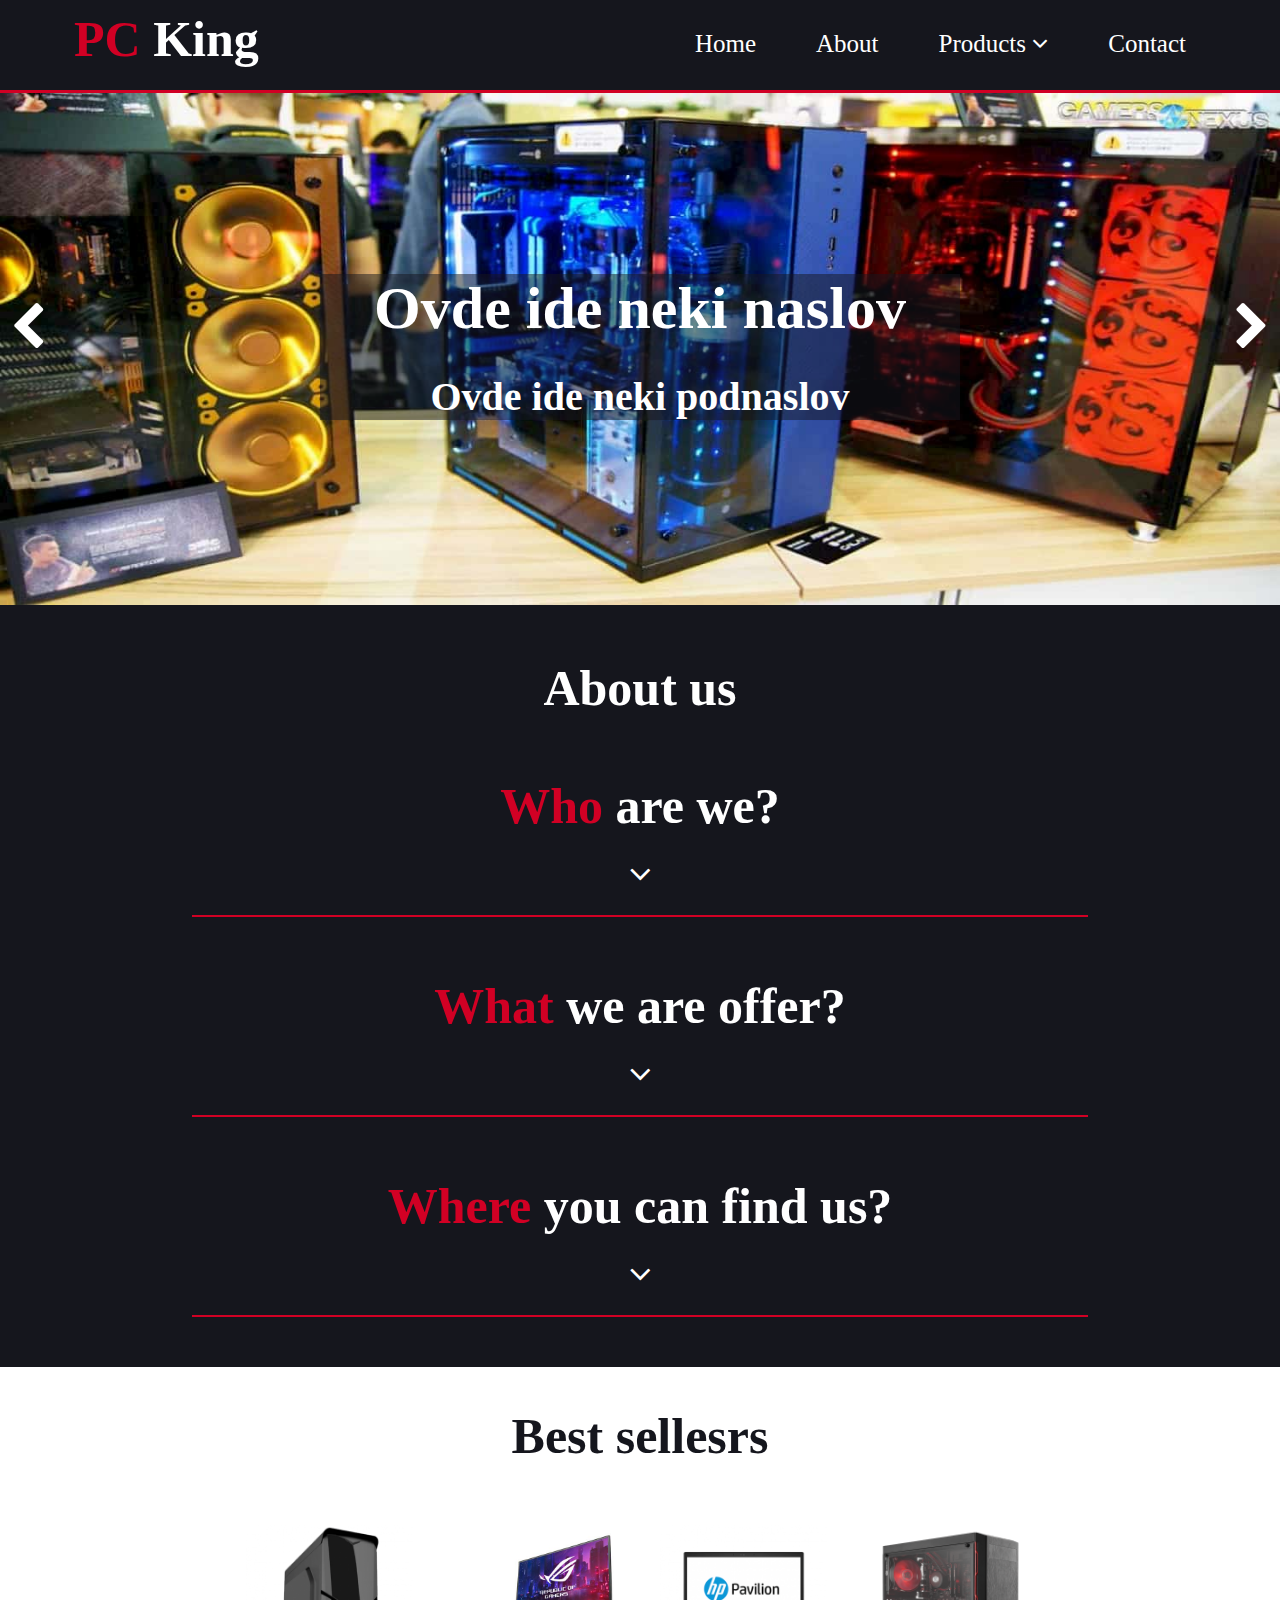
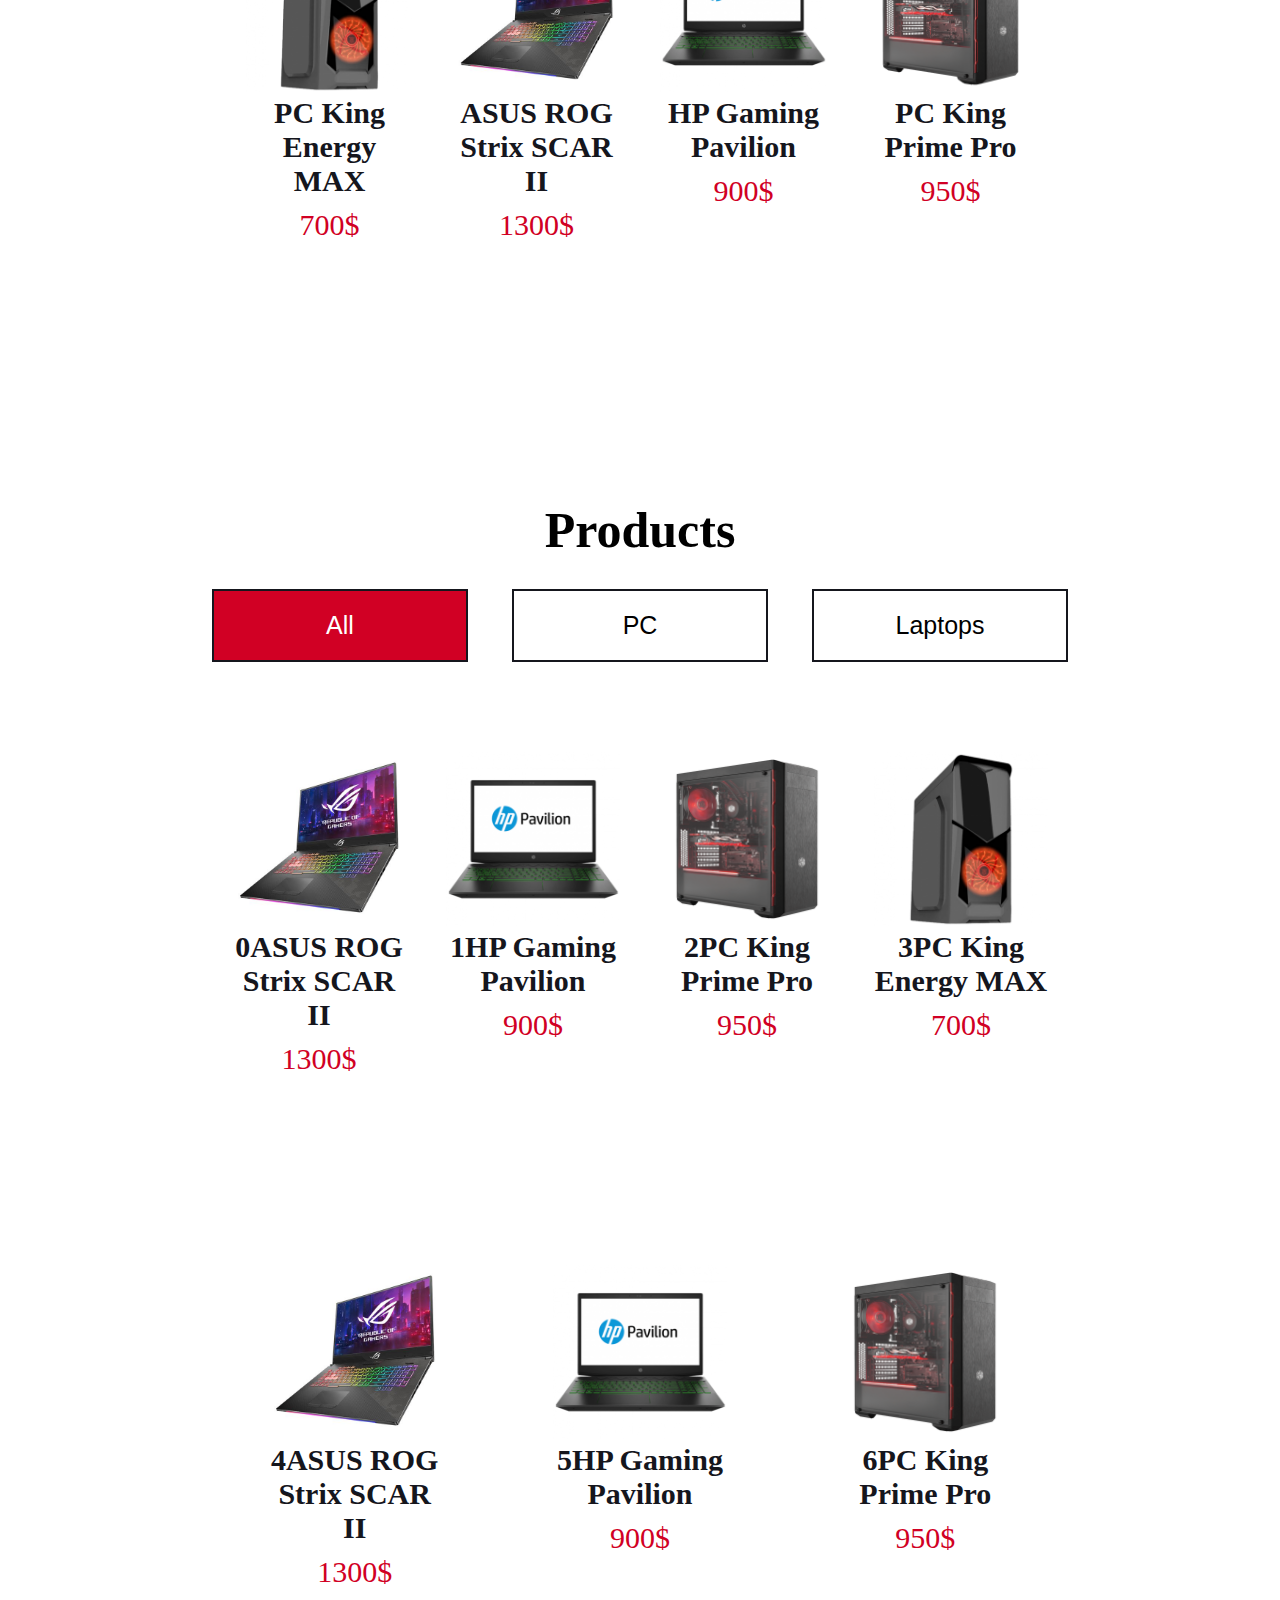
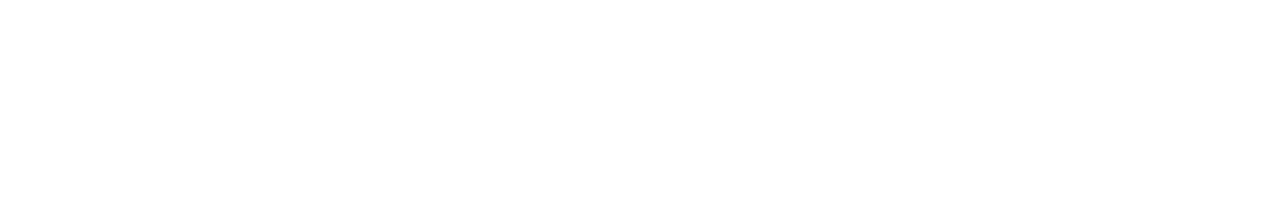
==== index.html @ b7f97903 "Initial push" ====
<!DOCTYPE html>
<html lang="en">
<head>
    <meta charset="UTF-8">
    <meta name="viewport" content="width=device-width, initial-scale=1.0">
    <meta http-equiv="X-UA-Compatible" content="ie=edge">
    <title>Pc King</title>
    <link rel="stylesheet" href="assets/css/style.css" type="text/css" />
    <link rel="stylesheet" href="assets/css/queries.css" type="text/css" />
    <link rel="stylesheet" href="https://cdnjs.cloudflare.com/ajax/libs/font-awesome/4.7.0/css/font-awesome.min.css" />
</head>
<body>
    <header>
        <nav>
            <div id="logo">
                <h1><span id="redHeading">pc</span> King</h1>
            </div>
            <div id="responsive"><i class="fa fa-navicon"></i></div>
            <div id="nav">
                <ul id="menu"></ul>
            </div>
        </nav>
        <section id="slider">
            <span id="next"><i class="fa fa-chevron-right"></i></span>
            <span id="prev"><i class="fa fa-chevron-left"></i></span>
            <div id="slideImg">
                <!--<img src="src" alt="sliderSlika" class="slika" />-->
                <div class="message">
                    <h1>Ovde ide neki naslov</h1>
                    <h2>Ovde ide neki podnaslov</h2>
                </div>
            </div>
        </section>
    </header>
    <main>
        <section id="about">
            <article id="textAbout">
                <h2>About us</h2>
            </article>
        </section>
        <section id="bestSellers">
            <h2>Best sellesrs</h2>
            <div id="wrapper"></div>
        </section>
        <section id="products">
            <h2>Products</h2>
            <button class="filterbtn filterActive" onclick='filter(".product","")'>All</button>
            <button class="filterbtn" onclick='filter(".product","fwef")'>PC</button>
            <button class="filterbtn" onclick='filter(".product","laptops")'>Laptops</button>
           <div id="wrapperProduct"></div>
        </section>
    </main>
    <script src="https://ajax.googleapis.com/ajax/libs/jquery/3.4.1/jquery.min.js"></script>
    <script src="assets/js/main.js"></script>
</body>
</html>
---- assets/css/style.css ----
* {
  margin: 0px;
  padding: 0px;
  -webkit-box-sizing: border-box;
          box-sizing: border-box;
}

a {
  text-decoration: none;
}

ul {
  list-style-type: none;
}

img {
  width: 100%;
}

.bodyAcitve {
  background-color: rgba(21, 22, 29, 0.5);
  overflow: hidden;
}

#coverDiv {
  position: fixed;
  width: 100%;
  height: 100%;
  z-index: 998;
  top: 0;
  left: 0;
  background-color: rgba(21, 22, 29, 0.5);
}

nav {
  display: -webkit-box;
  display: -ms-flexbox;
  display: flex;
  -webkit-box-orient: horizontal;
  -webkit-box-direction: normal;
      -ms-flex-flow: row wrap;
          flex-flow: row wrap;
  -ms-flex-pack: distribute;
      justify-content: space-around;
  width: 100%;
  background-color: #15161d;
  border-bottom: 3px solid #d10024;
}

#nav {
  width: 50%;
  text-align: right;
}

#logo {
  width: 30%;
  padding: 10px;
  color: #fff;
}

#logo h1 {
  font-size: 50px;
}

#redHeading {
  color: #d10024;
  text-transform: uppercase;
}

#menu li {
  display: inline-block;
  padding: 30px;
  position: relative;
}

#menu li a {
  color: #fff;
  font-size: 25px;
}

#menu li a::after {
  content: "";
  display: block;
  width: 0;
  background: #d10024;
  height: 2px;
  -webkit-transition: .5s;
  transition: .5s;
}

#menu li a:hover::after {
  width: 100%;
}

#responsive {
  color: #fff;
  display: none;
  text-align: right;
  padding: 10px 0px;
}

#responsive i {
  font-size: 30px;
}

#podmeni {
  position: absolute;
  width: 100%;
  display: none;
  left: 0;
  background: #15161d;
  text-align: center;
  z-index: 100;
}

#slider {
  position: relative;
  width: 100%;
  background: #15161d;
}

#next, #prev {
  position: absolute;
  color: #fff;
  font-size: 50px;
  z-index: 100;
  top: 40%;
}

#next {
  right: 10px;
}

#prev {
  left: 10px;
}

#slideImg {
  position: relative;
}

.message {
  background-color: rgba(21, 22, 29, 0.5);
  position: absolute;
  width: 50%;
  top: 35%;
  text-align: center;
  left: 0;
  color: #fff;
  z-index: 2;
  right: 0;
  margin: 0px auto;
}

.message h1 {
  font-size: 60px;
  margin-bottom: 30px;
}

.message h2 {
  font-size: 40px;
}

.slideFade {
  -webkit-animation: fade .8s ease-in-out;
          animation: fade .8s ease-in-out;
}

.slideMessage {
  -webkit-animation: slide 1.5s;
          animation: slide 1.5s;
}

@-webkit-keyframes fade {
  0% {
    opacity: 0;
  }
  100% {
    opacity: 1;
  }
}

@keyframes fade {
  0% {
    opacity: 0;
  }
  100% {
    opacity: 1;
  }
}

@-webkit-keyframes slide {
  0% {
    top: -100%;
  }
  100% {
    top: 35%;
  }
}

@keyframes slide {
  0% {
    top: -100%;
  }
  100% {
    top: 35%;
  }
}

#about {
  background-color: #15161d;
  color: #fff;
  padding: 30px 0px;
}

#textAbout {
  width: 70%;
  margin: 0px auto;
}

#textAbout h2 {
  font-size: 50px;
  text-align: center;
  margin: 20px 0px;
}

#textAbout p {
  font-size: 25px;
  padding: 20px;
  text-align: justify;
}

#textAbout img {
  display: none;
}

.textAbout {
  padding: 20px;
  position: relative;
  margin: 20px 0px;
  border-bottom: 2px solid #d10024;
}

.textAbout p {
  font-size: 25px;
  text-align: justify;
  display: none;
}

.textAbout h2 {
  font-size: 35px;
  cursor: pointer;
}

.plus {
  text-align: center;
  display: block;
  font-size: 35px;
  -webkit-transition: .5s;
  transition: .5s;
  cursor: pointer;
  -webkit-tap-highlight-color: rgba(0, 0, 0, 0);
}

.plusActive {
  -webkit-transform: rotate(-180deg);
          transform: rotate(-180deg);
}

.colorHeading {
  color: #d10024;
}

#bestSellers {
  text-align: center;
  padding: 20px;
  margin: 20px 0px;
}

#bestSellers h2 {
  font-size: 50px;
  color: #15161d;
}

#wrapper, #wrapperProduct {
  display: -webkit-box;
  display: -ms-flexbox;
  display: flex;
  -webkit-box-orient: horizontal;
  -webkit-box-direction: normal;
      -ms-flex-flow: row wrap;
          flex-flow: row wrap;
  -ms-flex-pack: distribute;
      justify-content: space-around;
  padding: 20px;
  margin: 20px auto;
  width: 70%;
}

.bestSeler, .product {
  width: 20%;
  color: #15161d;
  overflow: hidden;
  position: relative;
  padding: 20px;
}

.bestSeler h3, .product h3 {
  font-size: 30px;
}

.bestSeler span, .product span {
  color: #d10024;
  font-size: 30px;
  display: block;
  margin-top: 10px;
}

.bestSeler a, .product a {
  color: #15161d;
  display: inline;
}

.bestSeler:hover .options, .product:hover .options {
  opacity: 1;
}

.options {
  margin-top: 10px;
  opacity: 0;
  -webkit-transition: 1s;
  transition: 1s;
  padding: 10px;
  border-top: 1px solid rgba(21, 22, 29, 0.5);
}

.options button {
  font-size: 25px;
  background-color: #15161d;
  color: #fff;
  width: 100%;
  margin: 5px 0px;
  border: none;
  padding: 10px;
}

.options button:hover {
  background-color: #d10024;
}

#products {
  text-align: center;
  margin: 30px 0px;
}

#products h2 {
  font-size: 50px;
}

.filterbtn {
  display: inline-block;
  padding: 20px;
  border: 2px solid #15161d;
  background-color: transparent;
  outline: none;
  border: 2px solid #15161d;
  margin: 30px 20px;
  font-size: 25px;
  -webkit-transition: .5s;
  transition: .5s;
  width: 20%;
}

.filterActive {
  background: #d10024;
  color: #fff;
}

.fixedDiv {
  display: -webkit-box;
  display: -ms-flexbox;
  display: flex;
  -webkit-box-orient: horizontal;
  -webkit-box-direction: normal;
      -ms-flex-flow: row wrap;
          flex-flow: row wrap;
  -ms-flex-pack: distribute;
      justify-content: space-around;
  position: fixed;
  width: 80%;
  background-color: #fff;
  left: 0;
  min-height: 80%;
  right: 0;
  overflow-y: scroll;
  margin: 0px auto;
  z-index: 999;
  top: 15%;
}

.product {
  width: 22%;
}

.detailImg {
  width: 40%;
}

.detaliName {
  width: 50%;
}

.close {
  position: absolute;
  top: 20px;
  right: 20px;
}
/*# sourceMappingURL=style.css.map */
---- assets/css/queries.css ----
@media screen and (min-width: 1200px) and (max-width: 1600px) {
  .bestSeler, .product {
    width: 25%;
  }
}

@media screen and (min-width: 800px) and (max-width: 1200px) {
  #menu li {
    padding: 30px 10px;
  }
  #menu li a {
    font-size: 22px;
  }
  .message {
    width: 80%;
  }
  .message h1 {
    font-size: 50px;
  }
  .message h2 {
    font-size: 40px;
  }
  #next, #prev {
    font-size: 35px;
  }
  .textAbout {
    padding: 10px;
  }
  .plus {
    right: 10px;
    top: 10px;
  }
  .bestSeler, .product {
    width: 50%;
  }
  .bestSeler h3, .product h3 {
    font-size: 22px;
  }
}

@media screen and (max-width: 800px) {
  #logo {
    width: 50%;
  }
  #logo h1 {
    font-size: 30px;
  }
  #responsive {
    display: block;
    width: 40%;
    padding-right: 20px;
  }
  #podmeni {
    position: relative;
  }
  #menu {
    display: none;
    text-align: center;
  }
  #menu li {
    display: block;
    padding: 10px;
  }
  #nav {
    width: 100%;
  }
  #next, #prev {
    font-size: 25px;
  }
  .message {
    width: 100%;
    top: 20%;
  }
  @-webkit-keyframes slide {
    0% {
      top: -100%;
    }
    100% {
      top: 20%;
    }
  }
  @keyframes slide {
    0% {
      top: -100%;
    }
    100% {
      top: 20%;
    }
  }
  #textAbout {
    width: 100%;
    -webkit-box-ordinal-group: 2;
        -ms-flex-order: 1;
            order: 1;
  }
  .textAbout p {
    word-wrap: break-word;
    word-break: keep-all;
    text-align: center;
    font-size: 22px;
  }
  .plus {
    right: 10px;
  }
  .bestSeler, .product {
    width: 100%;
  }
  .bestSeler h3, .product h3 {
    font-size: 22px;
  }
}

@media screen and (max-width: 600px) {
  #logo {
    width: 50%;
  }
  #logo h1 {
    font-size: 30px;
  }
  #responsive {
    display: block;
    width: 40%;
    padding-right: 20px;
  }
  #podmeni {
    position: relative;
  }
  #menu {
    display: none;
    text-align: center;
  }
  #menu li {
    display: block;
    padding: 10px;
  }
  #nav {
    width: 100%;
  }
  #next, #prev {
    font-size: 25px;
  }
  .message {
    display: none;
  }
  .message h1, .message h2 {
    font-size: 25px;
  }
  .textAbout {
    padding: 10px;
  }
  .plus {
    top: 50%;
  }
  .wrapper {
    width: 100%;
  }
  .bestSeler, .product {
    width: 100%;
    padding: 0px;
  }
  .bestSeler h3, .product h3 {
    font-size: 22px;
  }
  .options {
    padding: 0px;
  }
  .options button {
    font-size: 20px;
  }
  .filterbtn {
    width: 90%;
    margin: 30px auto;
  }
}
/*# sourceMappingURL=queries.css.map */
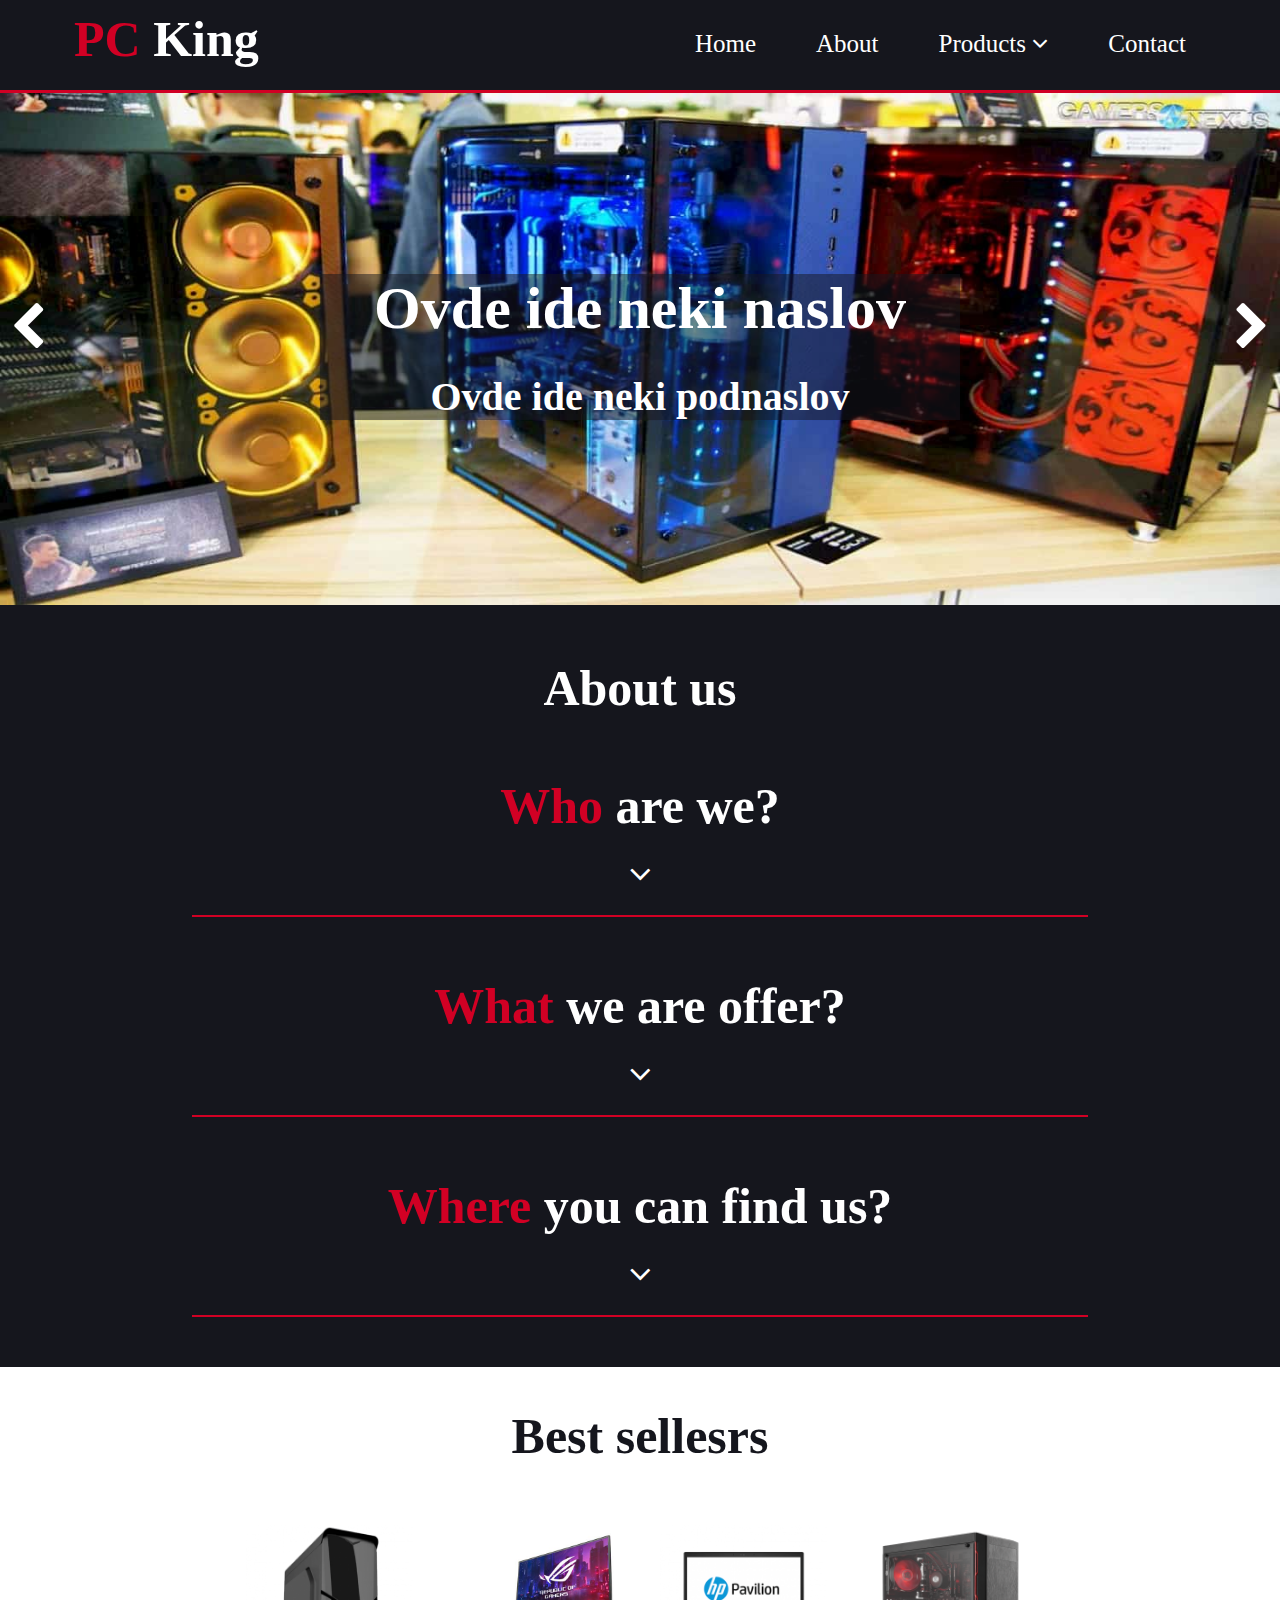
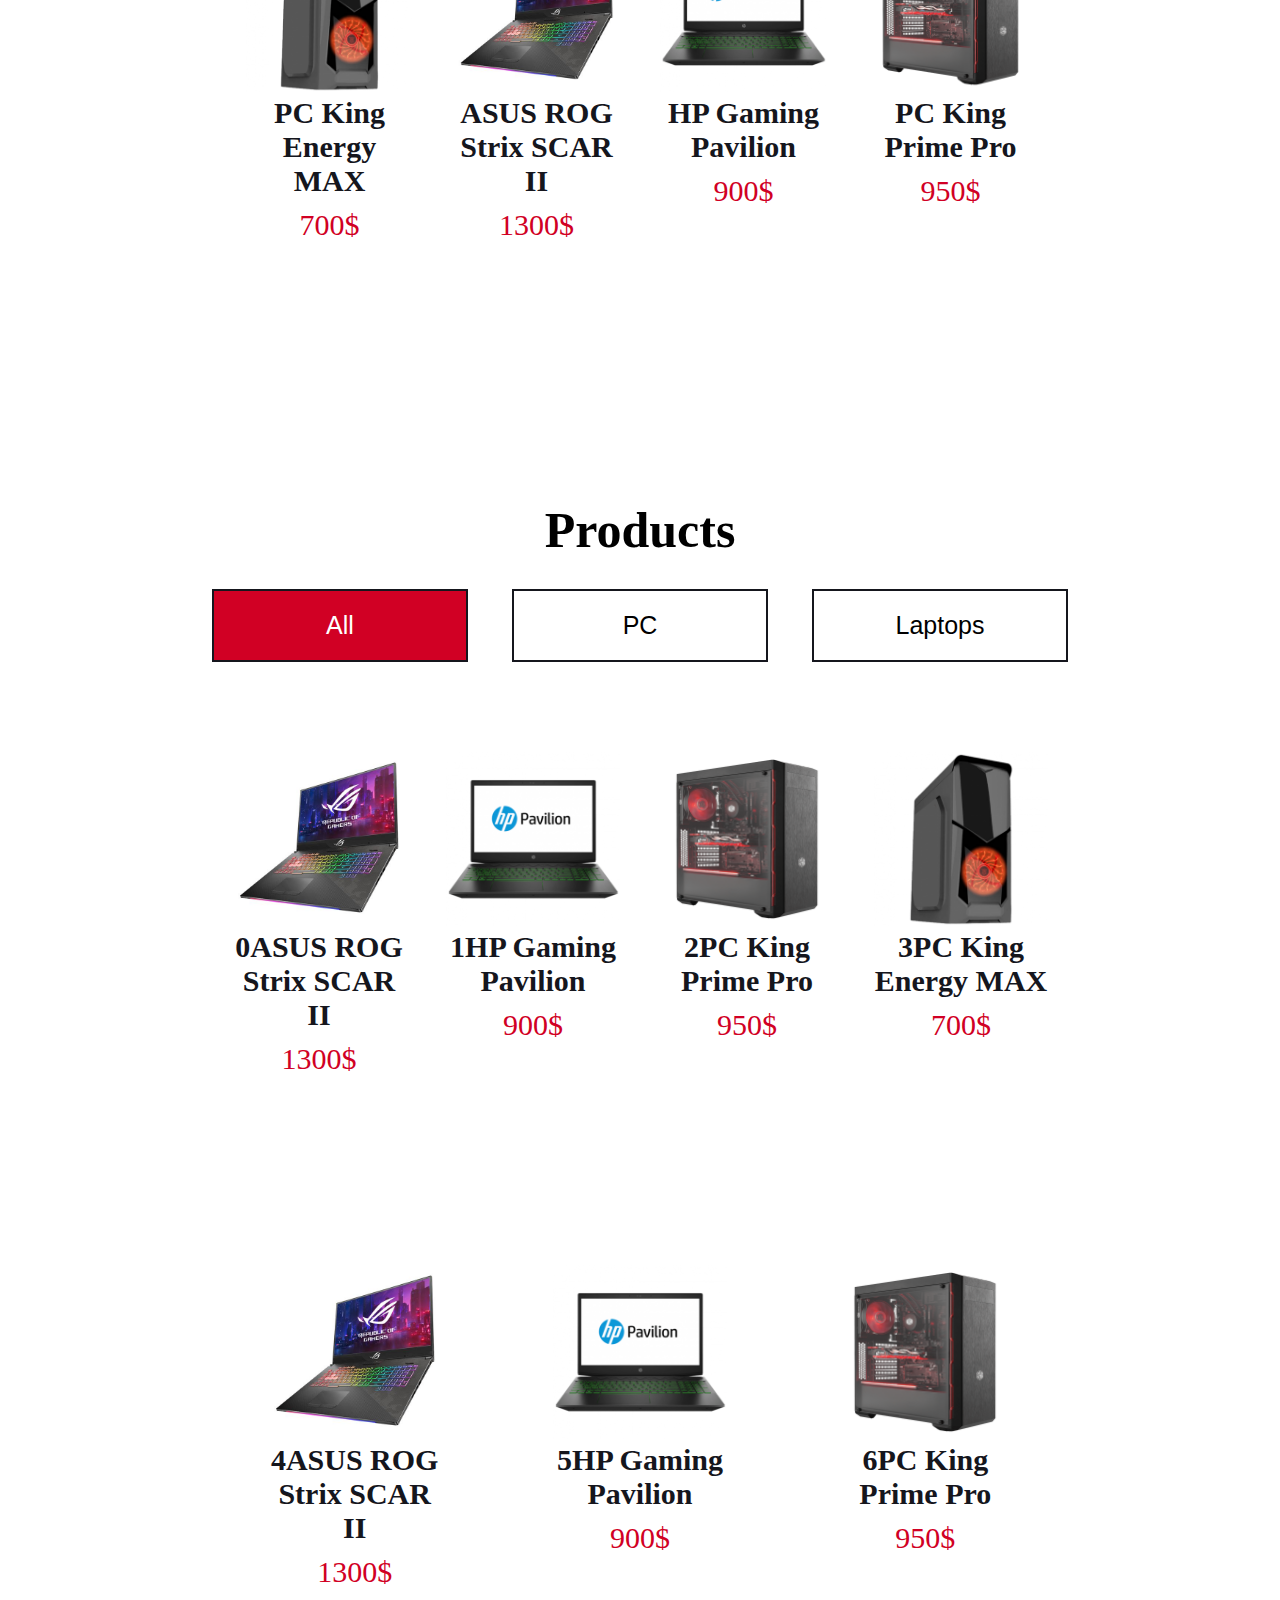
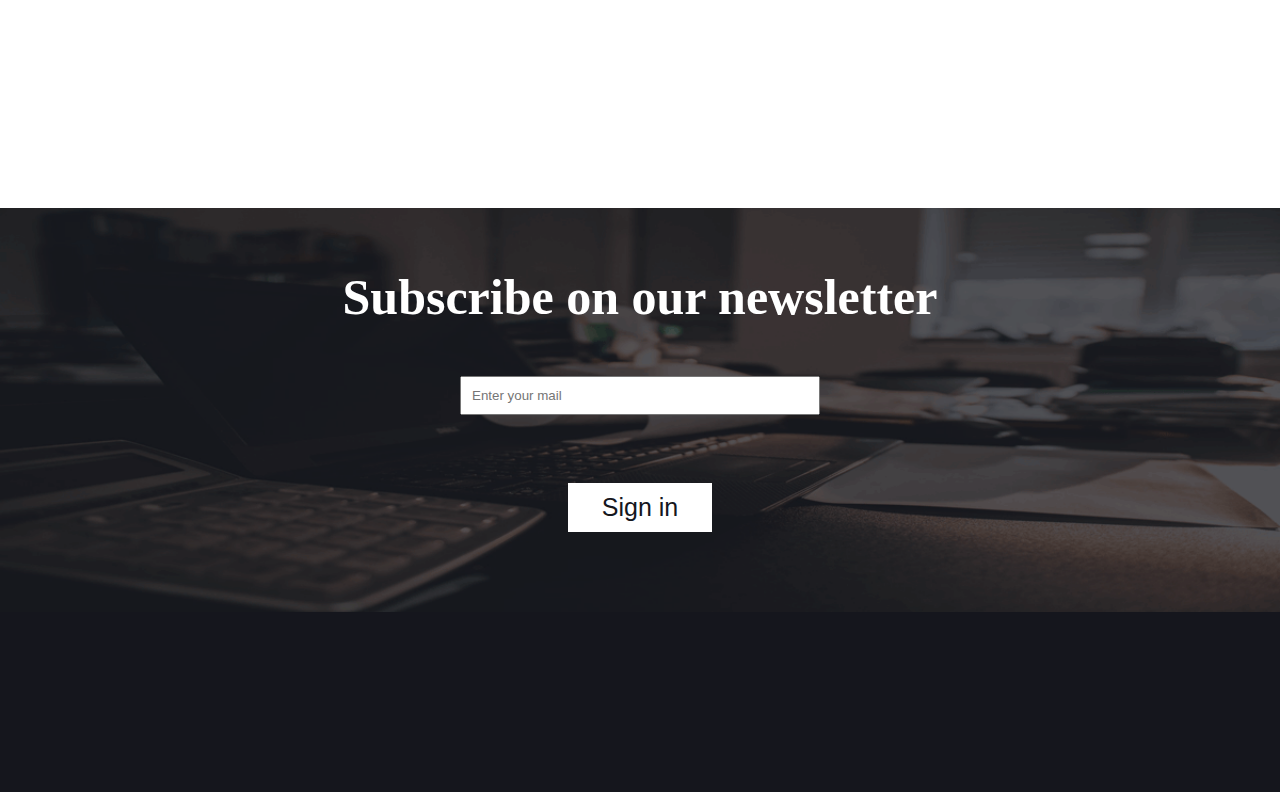
==== commit 407f65e9: "Filter products,contact" ====
--- a/index.html
+++ b/index.html
@@ -44,12 +44,25 @@
         </section>
         <section id="products">
             <h2>Products</h2>
-            <button class="filterbtn filterActive" onclick='filter(".product","")'>All</button>
-            <button class="filterbtn" onclick='filter(".product","fwef")'>PC</button>
-            <button class="filterbtn" onclick='filter(".product","laptops")'>Laptops</button>
+            <button class="filterbtn filterActive" onclick='filter("")'>All</button>
+            <button class="filterbtn" onclick='filter("pc")'>PC</button>
+            <button class="filterbtn" onclick='filter("laptop")'>Laptops</button>
            <div id="wrapperProduct"></div>
         </section>
+        <section id="contact">
+            <article id="newsletter">
+                <h2>Subscribe on our newsletter</h2>
+                <form action="" method="GET" name="newsletter">
+                    <input type="text" id="mail" name="mail" placeholder="Enter your mail"/><br/>
+                    <span id="newsMessage"></span><br/>
+                    <button id="sign">Sign in</button>
+                </form>
+            </article>
+        </section>
     </main>
+    <footer>
+        
+    </footer>
     <script src="https://ajax.googleapis.com/ajax/libs/jquery/3.4.1/jquery.min.js"></script>
     <script src="assets/js/main.js"></script>
 </body>
--- a/assets/css/style.css
+++ b/assets/css/style.css
@@ -300,8 +300,8 @@
 .bestSeler, .product {
   width: 20%;
   color: #15161d;
-  overflow: hidden;
   position: relative;
+  cursor: pointer;
   padding: 20px;
 }
 
@@ -400,19 +400,74 @@
 
 .product {
   width: 22%;
+  cursor: pointer;
 }
 
 .detailImg {
-  width: 40%;
+  width: 30%;
+  padding: 40px;
 }
 
 .detaliName {
   width: 50%;
+  text-align: center;
+  padding: 30px 10px;
 }
 
 .close {
   position: absolute;
-  top: 20px;
+  top: 10px;
+  cursor: pointer;
+  font-size: 40px;
   right: 20px;
 }
+
+#contact {
+  background-image: url("../images/newsletter.png");
+  background-size: cover;
+  background-position: center;
+  padding: 40px;
+}
+
+#newsletter {
+  width: 60%;
+  text-align: center;
+  margin: 20px auto;
+  color: #fff;
+}
+
+#newsletter h2 {
+  font-size: 50px;
+}
+
+#newsletter input {
+  padding: 10px;
+  width: 50%;
+  margin: 50px auto;
+  margin-bottom: 20px;
+}
+
+#newsletter button {
+  font-size: 25px;
+  background-color: #fff;
+  color: #15161d;
+  width: 20%;
+  border: none;
+  margin: 20px;
+  padding: 10px;
+}
+
+#newsletter button:hover {
+  background-color: #d10024;
+  color: #fff;
+}
+
+#newsMessage {
+  font-size: 25px;
+}
+
+footer {
+  background-color: #15161d;
+  height: 20vh;
+}
 /*# sourceMappingURL=style.css.map */--- a/assets/css/queries.css
+++ b/assets/css/queries.css
@@ -35,6 +35,15 @@
   }
   .bestSeler h3, .product h3 {
     font-size: 22px;
+  }
+  #newsletter {
+    width: 80%;
+  }
+  #newsletter input {
+    width: 60%;
+  }
+  #newsletter button {
+    width: 30%;
   }
 }
 
@@ -108,6 +117,18 @@
   .bestSeler h3, .product h3 {
     font-size: 22px;
   }
+  #newsletter {
+    width: 100%;
+  }
+  #newsletter h2 {
+    font-size: 35px;
+  }
+  #newsletter input {
+    width: 100%;
+  }
+  #newsletter button {
+    width: 70%;
+  }
 }
 
 @media screen and (max-width: 600px) {
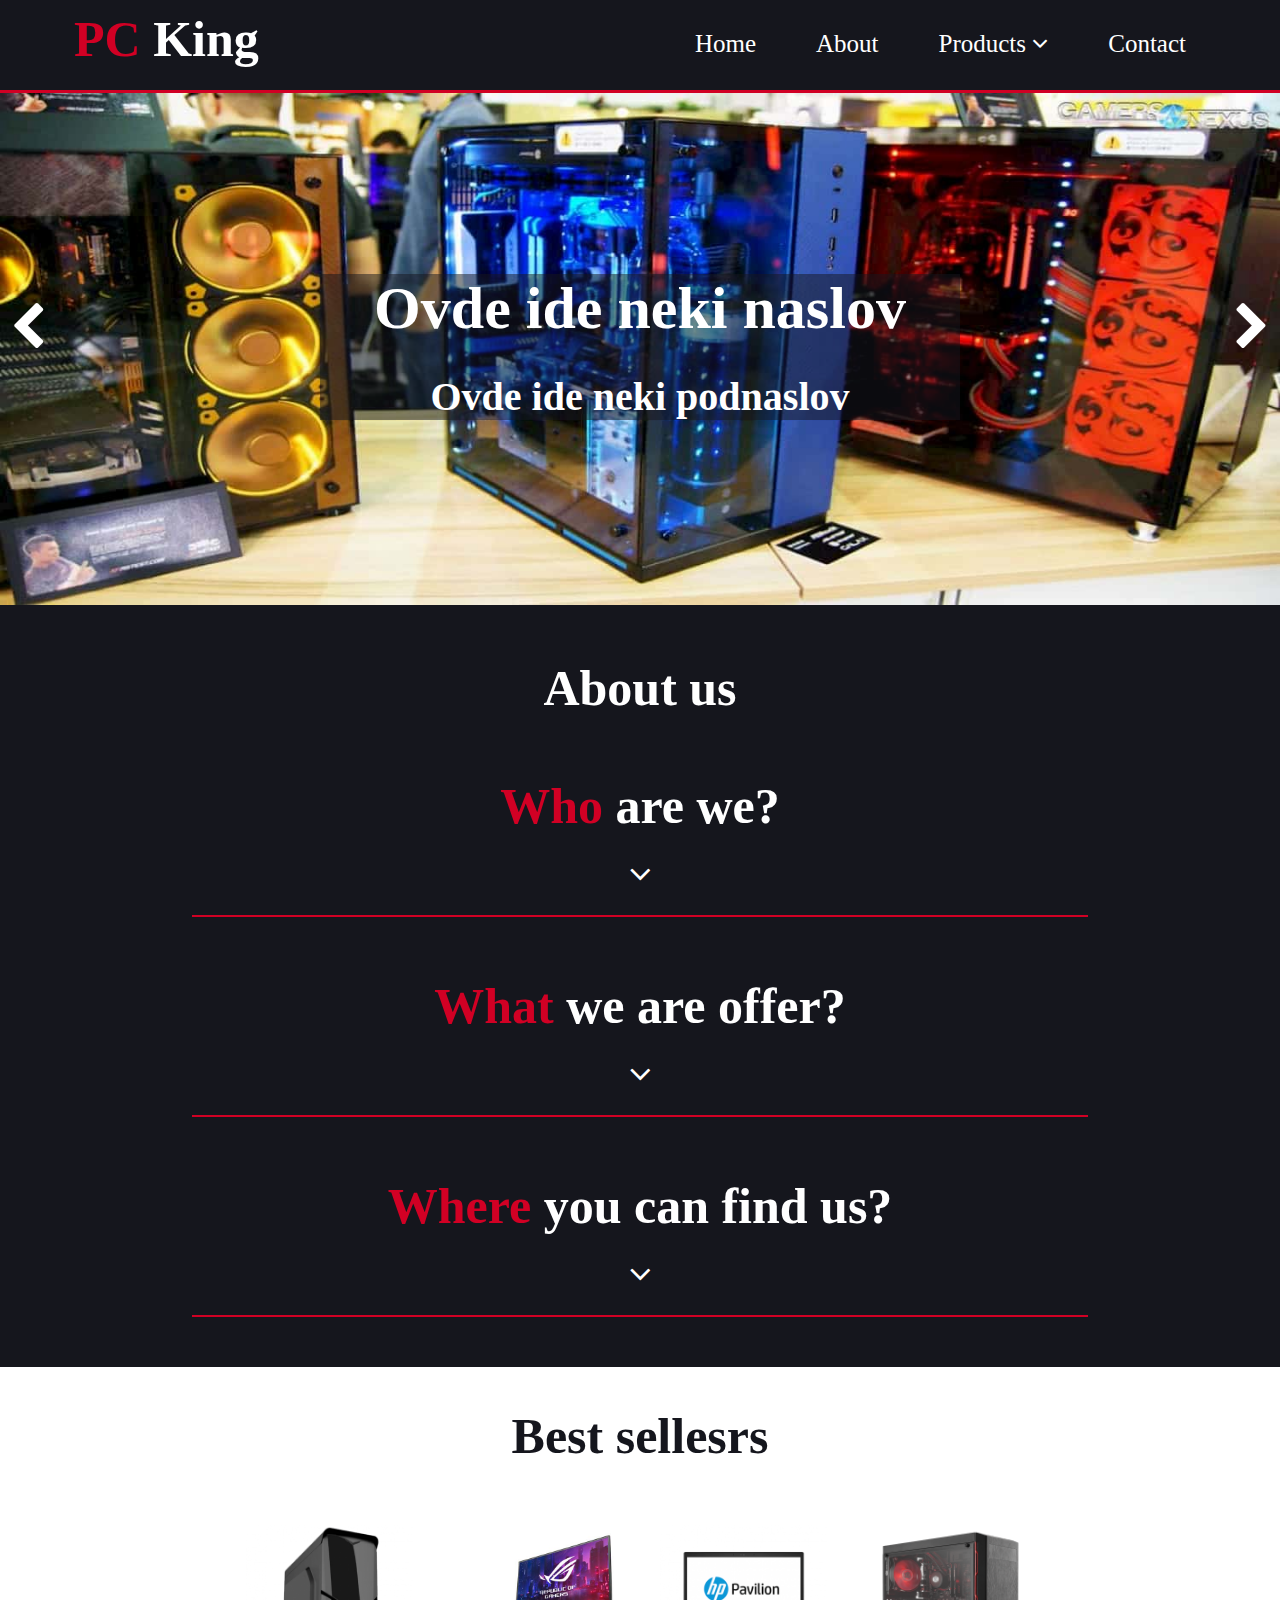
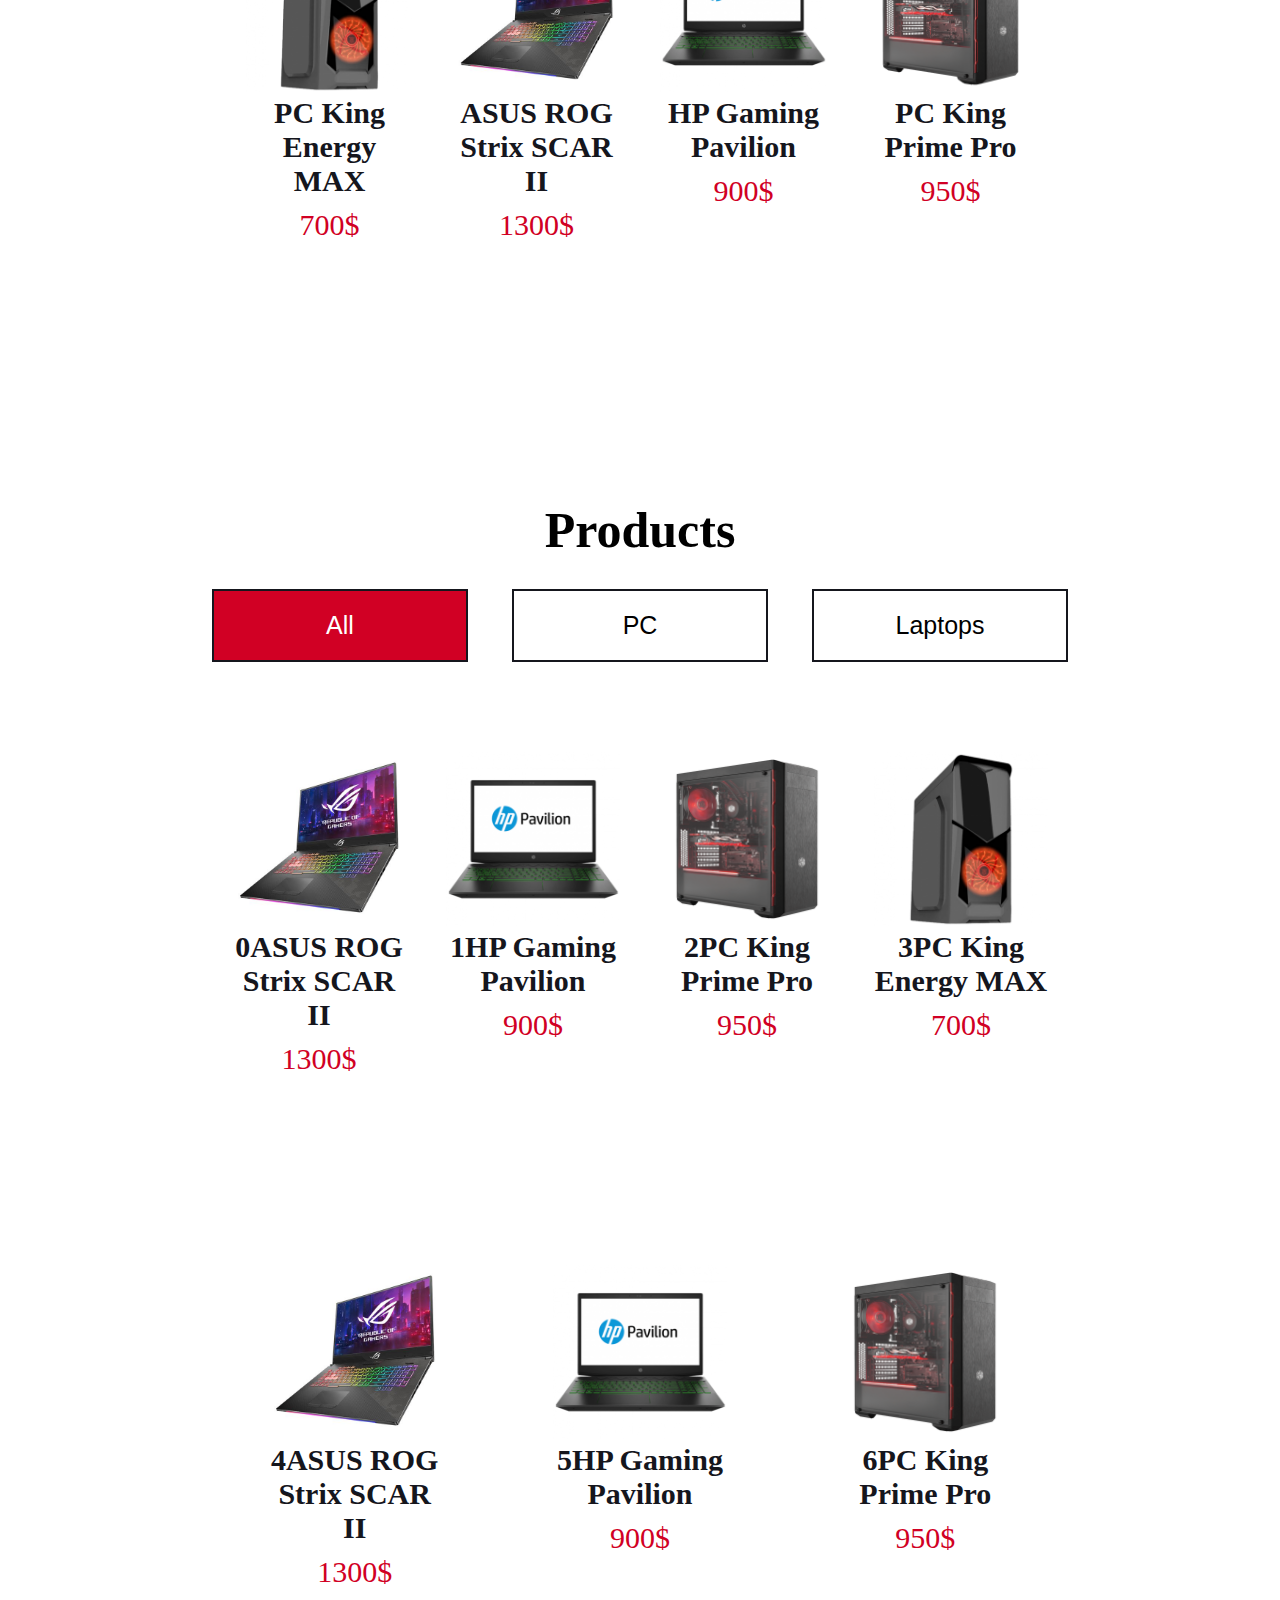
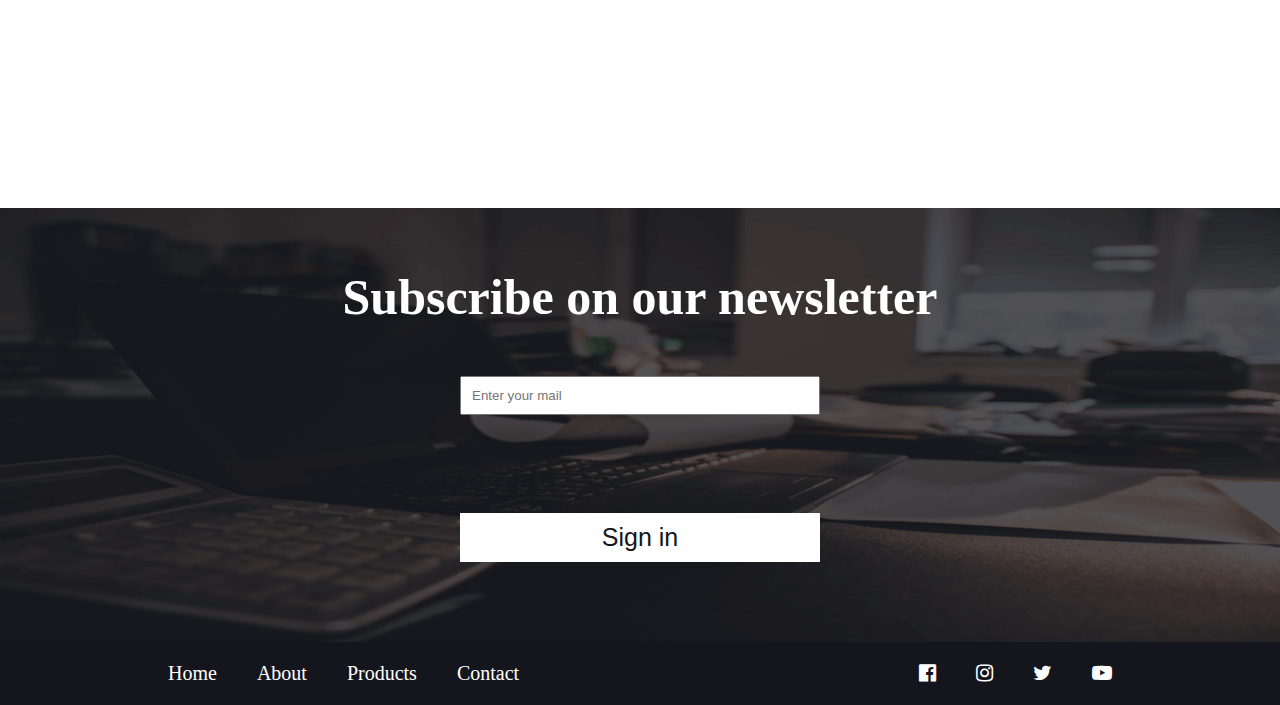
==== commit 9ceff2eb: "Create form validation" ====
--- a/index.html
+++ b/index.html
@@ -11,6 +11,7 @@
 </head>
 <body>
     <header>
+        <div id="scrollTop"><i class="fa fa-arrow-up"></i></div>
         <nav>
             <div id="logo">
                 <h1><span id="redHeading">pc</span> King</h1>
@@ -55,7 +56,7 @@
                 <form action="" method="GET" name="newsletter">
                     <input type="text" id="mail" name="mail" placeholder="Enter your mail"/><br/>
                     <span id="newsMessage"></span><br/>
-                    <button id="sign">Sign in</button>
+                    <input type="button" id="sign" value="Sign in" onclick="newsLetter()"/>
                 </form>
             </article>
         </section>
@@ -64,6 +65,7 @@
         
     </footer>
     <script src="https://ajax.googleapis.com/ajax/libs/jquery/3.4.1/jquery.min.js"></script>
+    <script src="assets/js/menus.js"></script>
     <script src="assets/js/main.js"></script>
 </body>
 </html>--- a/assets/css/style.css
+++ b/assets/css/style.css
@@ -20,6 +20,18 @@
 .bodyAcitve {
   background-color: rgba(21, 22, 29, 0.5);
   overflow: hidden;
+}
+
+#scrollTop {
+  position: fixed;
+  bottom: 30px;
+  right: 30px;
+  background: #d10024;
+  color: #fff;
+  padding: 10px;
+  display: none;
+  z-index: 997;
+  font-size: 30px;
 }
 
 #coverDiv {
@@ -345,6 +357,20 @@
 }
 
 .options button:hover {
+  background-color: #d10024;
+}
+
+.buynow {
+  font-size: 25px;
+  background-color: #15161d;
+  color: #fff;
+  width: 100%;
+  margin: 5px 0px;
+  border: none;
+  padding: 10px;
+}
+
+.buynow:hover {
   background-color: #d10024;
 }
 
@@ -390,7 +416,7 @@
   width: 80%;
   background-color: #fff;
   left: 0;
-  min-height: 80%;
+  max-height: 100%;
   right: 0;
   overflow-y: scroll;
   margin: 0px auto;
@@ -412,6 +438,12 @@
   width: 50%;
   text-align: center;
   padding: 30px 10px;
+  margin: 30px auto;
+}
+
+.detaliName ul li {
+  text-align: center;
+  margin: 20px auto;
 }
 
 .close {
@@ -447,27 +479,228 @@
   margin-bottom: 20px;
 }
 
-#newsletter button {
-  font-size: 25px;
+#sign {
+  font-size: 25px;
+  background-color: #15161d;
+  color: #fff;
+  width: 100%;
+  margin: 5px 0px;
+  border: none;
+  padding: 10px;
+  width: 20%;
   background-color: #fff;
   color: #15161d;
+  margin: 30px 0px;
+}
+
+#sign:hover {
+  background-color: #d10024;
+}
+
+#newsMessage {
+  font-size: 25px;
+}
+
+footer {
+  display: -webkit-box;
+  display: -ms-flexbox;
+  display: flex;
+  -webkit-box-orient: horizontal;
+  -webkit-box-direction: normal;
+      -ms-flex-flow: row wrap;
+          flex-flow: row wrap;
+  -ms-flex-pack: distribute;
+      justify-content: space-around;
+  background-color: #15161d;
+}
+
+#footnav, #social {
+  width: 30%;
+  color: #fff;
+  padding: 20px;
+  border: none;
+}
+
+#footnav li, #social li {
+  display: inline;
+  padding: 20px;
+}
+
+#footnav li a, #social li a {
+  color: #fff;
+  font-size: 20px;
+}
+
+#social {
+  text-align: right;
+}
+
+#order {
+  background-color: #15161d;
+  padding: 20px;
+}
+
+#order h2 {
+  font-size: 60px;
+  text-align: center;
+  color: #fff;
+}
+
+#order select, #order textarea, #order input {
+  border: 2px solid #15161d;
+  padding: 0px 10px;
+  outline: none;
+}
+
+#orderForm {
+  width: 60%;
+  background: #fff;
+  margin: 30px auto;
+  border: 2px solid #d10024;
+  padding: inherit;
+}
+
+.personalInfo {
+  margin: 0px auto;
+  width: 80%;
+  padding: 10px;
+  display: -webkit-box;
+  display: -ms-flexbox;
+  display: flex;
+  -webkit-box-orient: horizontal;
+  -webkit-box-direction: normal;
+      -ms-flex-flow: row wrap;
+          flex-flow: row wrap;
+  -ms-flex-pack: distribute;
+      justify-content: space-around;
+}
+
+.personalInfo input {
+  font-size: 25px;
+  width: 80%;
+}
+
+.personalInfo label {
+  font-size: 25px;
+  padding: 10px;
+}
+
+#city {
+  width: 40%;
+}
+
+#zip {
   width: 20%;
+}
+
+#pay {
+  width: 80%;
+  margin: 0px auto;
+  padding: 20px;
+  display: -webkit-box;
+  display: -ms-flexbox;
+  display: flex;
+  -webkit-box-orient: horizontal;
+  -webkit-box-direction: normal;
+      -ms-flex-flow: row wrap;
+          flex-flow: row wrap;
+  -ms-flex-pack: distribute;
+      justify-content: space-around;
+  -webkit-box-pack: justify;
+      -ms-flex-pack: justify;
+          justify-content: space-between;
+}
+
+#pay span {
+  font-size: 30px;
+}
+
+#pay label {
+  font-size: 20px;
+}
+
+#pay input {
+  margin: 20px 10px;
+}
+
+.pay {
+  border: 2px solid #d10024;
+}
+
+#additional {
+  padding: 15px 0px;
+}
+
+#additional select, #additional input {
+  padding: 10px;
+}
+
+.mobile {
+  margin-bottom: 20px;
+  padding: 10px !important;
+}
+
+#add {
+  font-size: 25px;
+  background-color: #15161d;
+  color: #fff;
+  width: 100%;
+  margin: 5px 0px;
   border: none;
-  margin: 20px;
-  padding: 10px;
-}
-
-#newsletter button:hover {
+  padding: 10px;
+  width: 25%;
+  margin: 0px auto;
+}
+
+#add:hover {
   background-color: #d10024;
-  color: #fff;
-}
-
-#newsMessage {
-  font-size: 25px;
-}
-
-footer {
-  background-color: #15161d;
-  height: 20vh;
+}
+
+.hide {
+  visibility: hidden;
+}
+
+#comments {
+  text-align: center;
+  font-size: 30px;
+}
+
+#comments textarea {
+  width: 80%;
+  margin: 20px auto;
+  font-size: 20px;
+}
+
+#finish {
+  text-align: center;
+  font-size: 25px;
+}
+
+#finish button {
+  font-size: 25px;
+  background-color: #15161d;
+  color: #fff;
+  width: 100%;
+  margin: 5px 0px;
+  border: none;
+  padding: 10px;
+  width: 40%;
+  margin-top: 15px;
+}
+
+#finish button:hover {
+  background-color: #d10024;
+}
+
+.inputError {
+  background-color: rgba(209, 0, 36, 0.5);
+  border: 3px solid #d10024;
+  -webkit-transition: .5s;
+  transition: .5s;
+}
+
+.required {
+  color: #d10024;
+  margin-left: 5px;
 }
 /*# sourceMappingURL=style.css.map */--- a/assets/css/queries.css
+++ b/assets/css/queries.css
@@ -1,5 +1,8 @@
 @media screen and (min-width: 1200px) and (max-width: 1600px) {
   .bestSeler, .product {
+    width: 25%;
+  }
+  #mob1, #mob2 {
     width: 25%;
   }
 }
@@ -45,6 +48,30 @@
   #newsletter button {
     width: 30%;
   }
+  .fixedDiv {
+    top: 5%;
+  }
+  .detaliName {
+    width: 100%;
+  }
+  .detailImg {
+    width: 50%;
+  }
+  #orderForm {
+    width: 100%;
+  }
+  .row {
+    text-align: center;
+    -webkit-box-pack: center;
+        -ms-flex-pack: center;
+            justify-content: center;
+  }
+  input {
+    width: 100%;
+  }
+  #mob1, #mob2 {
+    width: 30%;
+  }
 }
 
 @media screen and (max-width: 800px) {
@@ -129,6 +156,37 @@
   #newsletter button {
     width: 70%;
   }
+  .fixedDiv {
+    top: 5%;
+  }
+  .detaliName {
+    width: 100%;
+  }
+  .detailImg {
+    width: 100%;
+  }
+  #footnav, #social {
+    width: 100%;
+    text-align: center;
+  }
+  #orderForm {
+    width: 100%;
+  }
+  #orderForm input {
+    width: 100%;
+  }
+  #city, #zip {
+    width: 100%;
+  }
+  #mob1, #mob2 {
+    width: 100%;
+  }
+  #finish button {
+    width: 100%;
+  }
+  #pay {
+    width: 100%;
+  }
 }
 
 @media screen and (max-width: 600px) {
@@ -189,8 +247,12 @@
     font-size: 20px;
   }
   .filterbtn {
-    width: 90%;
+    width: 70%;
     margin: 30px auto;
   }
+  #footnav li {
+    display: block;
+    padding: 10px;
+  }
 }
 /*# sourceMappingURL=queries.css.map */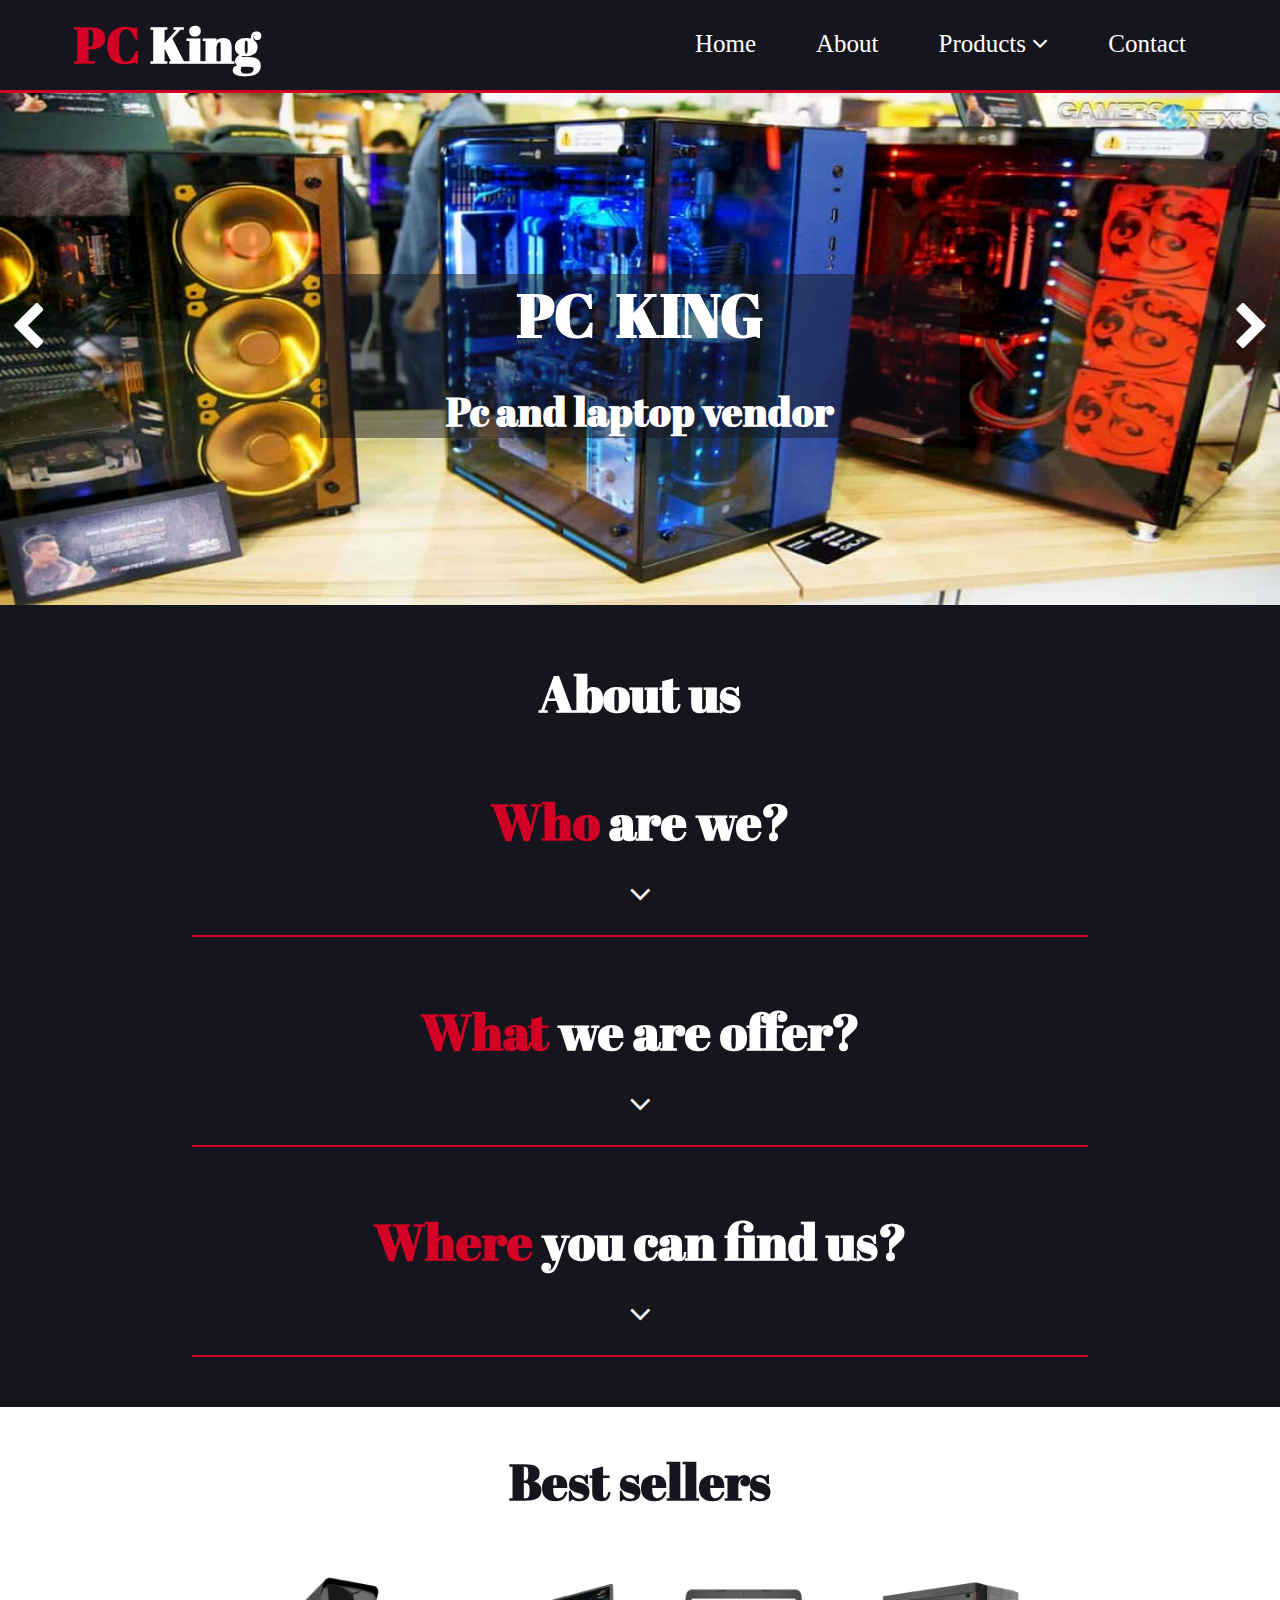
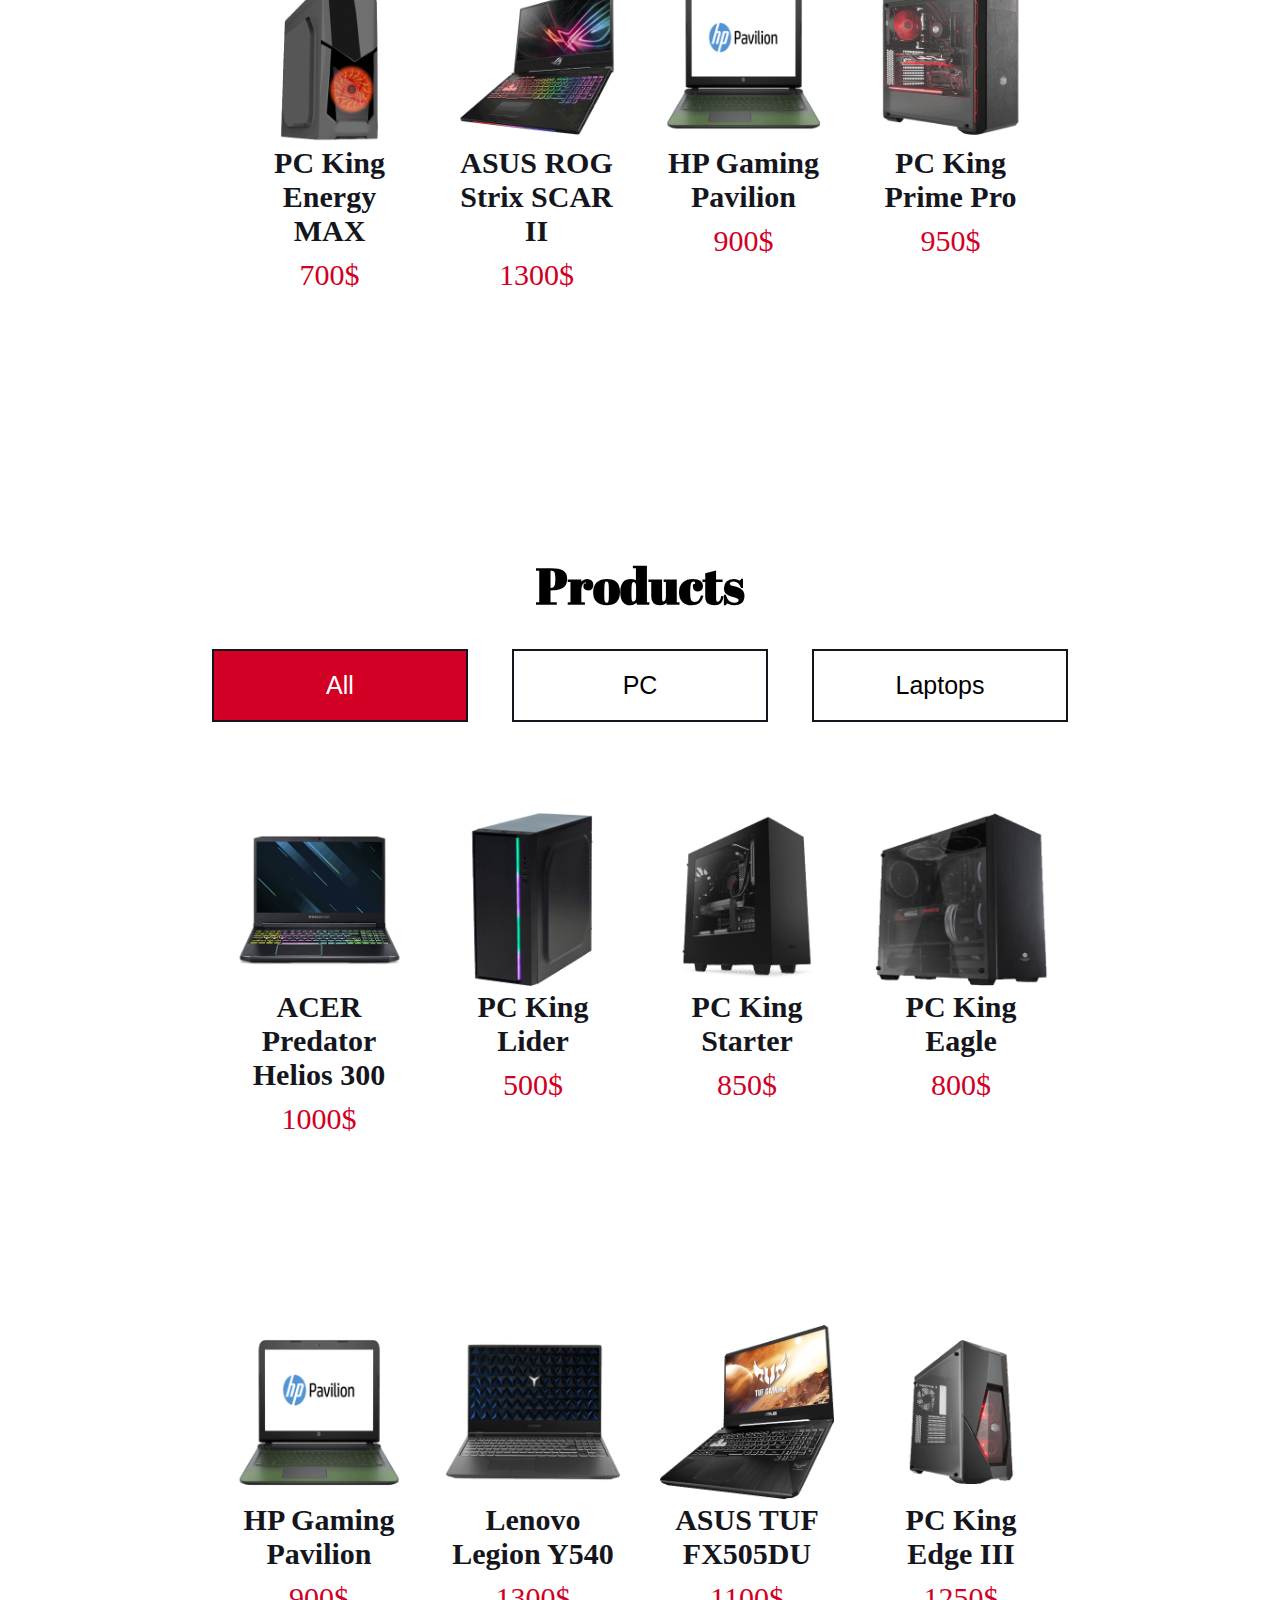
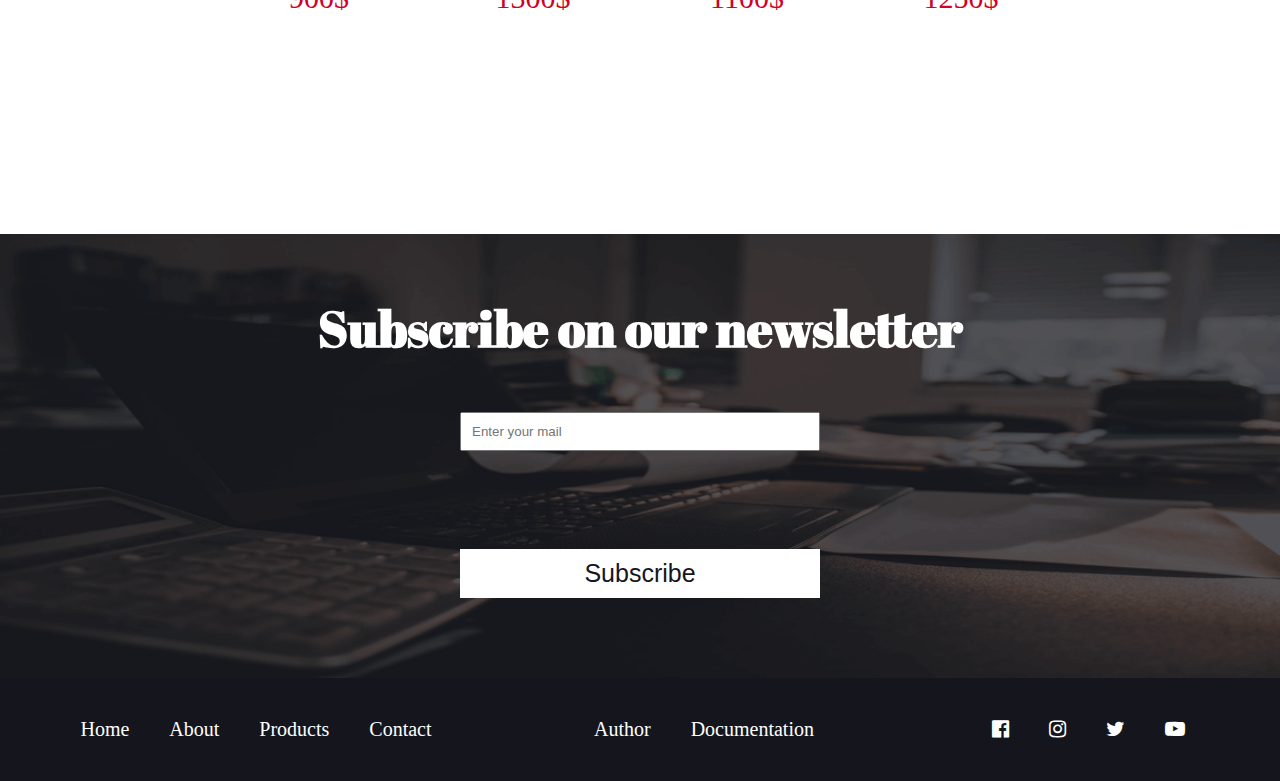
==== commit 1e83aa5d: "Add documentation" ====
--- a/index.html
+++ b/index.html
@@ -1,13 +1,16 @@
 <!DOCTYPE html>
 <html lang="en">
 <head>
-    <meta charset="UTF-8">
-    <meta name="viewport" content="width=device-width, initial-scale=1.0">
-    <meta http-equiv="X-UA-Compatible" content="ie=edge">
+    <meta charset="UTF-8" />
+    <meta name="viewport" content="width=device-width, initial-scale=1.0" />
+    <meta http-equiv="X-UA-Compatible" content="ie=edge" />
+    <meta name="description" content="PC KING-Best PC and Laptops configurations.One of the top rated European suppliers of computers and laptops.Best for your money." />
+    <meta name="keywords" content="pc,computers,king,laptops,best configurations,components,AMD,INTEL" />
     <title>Pc King</title>
     <link rel="stylesheet" href="assets/css/style.css" type="text/css" />
     <link rel="stylesheet" href="assets/css/queries.css" type="text/css" />
     <link rel="stylesheet" href="https://cdnjs.cloudflare.com/ajax/libs/font-awesome/4.7.0/css/font-awesome.min.css" />
+    <link href="assets/images/ikonica.ico" rel="shortcut icon" />
 </head>
 <body>
     <header>
@@ -25,10 +28,9 @@
             <span id="next"><i class="fa fa-chevron-right"></i></span>
             <span id="prev"><i class="fa fa-chevron-left"></i></span>
             <div id="slideImg">
-                <!--<img src="src" alt="sliderSlika" class="slika" />-->
                 <div class="message">
-                    <h1>Ovde ide neki naslov</h1>
-                    <h2>Ovde ide neki podnaslov</h2>
+                    <h1></h1>
+                    <h2></h2>
                 </div>
             </div>
         </section>
@@ -40,14 +42,14 @@
             </article>
         </section>
         <section id="bestSellers">
-            <h2>Best sellesrs</h2>
+            <h2>Best sellers</h2>
             <div id="wrapper"></div>
         </section>
         <section id="products">
             <h2>Products</h2>
-            <button class="filterbtn filterActive" onclick='filter("")'>All</button>
-            <button class="filterbtn" onclick='filter("pc")'>PC</button>
-            <button class="filterbtn" onclick='filter("laptop")'>Laptops</button>
+            <button class="filterbtn filterActive" id="filterAll">All</button>
+            <button class="filterbtn" id="filterPc">PC</button>
+            <button class="filterbtn" id="filterLaptop">Laptops</button>
            <div id="wrapperProduct"></div>
         </section>
         <section id="contact">
@@ -56,7 +58,7 @@
                 <form action="" method="GET" name="newsletter">
                     <input type="text" id="mail" name="mail" placeholder="Enter your mail"/><br/>
                     <span id="newsMessage"></span><br/>
-                    <input type="button" id="sign" value="Sign in" onclick="newsLetter()"/>
+                    <input type="button" id="sign" value="Subscribe"/>
                 </form>
             </article>
         </section>
@@ -65,7 +67,6 @@
         
     </footer>
     <script src="https://ajax.googleapis.com/ajax/libs/jquery/3.4.1/jquery.min.js"></script>
-    <script src="assets/js/menus.js"></script>
     <script src="assets/js/main.js"></script>
 </body>
 </html>--- a/assets/css/style.css
+++ b/assets/css/style.css
@@ -1,3 +1,4 @@
+@import url("https://fonts.googleapis.com/css?family=Abril+Fatface&display=swap");
 * {
   margin: 0px;
   padding: 0px;
@@ -72,6 +73,7 @@
 
 #logo h1 {
   font-size: 50px;
+  font-family: 'Abril Fatface', cursive;
 }
 
 #redHeading {
@@ -88,6 +90,7 @@
 #menu li a {
   color: #fff;
   font-size: 25px;
+  font-family: 'Prata', serif;
 }
 
 #menu li a::after {
@@ -152,6 +155,7 @@
 }
 
 .message {
+  font-family: 'Abril Fatface', cursive;
   background-color: rgba(21, 22, 29, 0.5);
   position: absolute;
   width: 50%;
@@ -167,6 +171,7 @@
 .message h1 {
   font-size: 60px;
   margin-bottom: 30px;
+  word-spacing: 10px;
 }
 
 .message h2 {
@@ -232,6 +237,7 @@
 
 #textAbout h2 {
   font-size: 50px;
+  font-family: 'Abril Fatface', cursive;
   text-align: center;
   margin: 20px 0px;
 }
@@ -291,6 +297,7 @@
 
 #bestSellers h2 {
   font-size: 50px;
+  font-family: 'Abril Fatface', cursive;
   color: #15161d;
 }
 
@@ -333,16 +340,12 @@
   display: inline;
 }
 
-.bestSeler:hover .options, .product:hover .options {
-  opacity: 1;
-}
-
 .options {
   margin-top: 10px;
   opacity: 0;
-  -webkit-transition: 1s;
-  transition: 1s;
-  padding: 10px;
+  padding: 10px;
+  -webkit-transition: .5s;
+  transition: .5s;
   border-top: 1px solid rgba(21, 22, 29, 0.5);
 }
 
@@ -360,6 +363,10 @@
   background-color: #d10024;
 }
 
+.optionsOpacity {
+  opacity: 1;
+}
+
 .buynow {
   font-size: 25px;
   background-color: #15161d;
@@ -381,6 +388,7 @@
 
 #products h2 {
   font-size: 50px;
+  font-family: 'Abril Fatface', cursive;
 }
 
 .filterbtn {
@@ -421,7 +429,7 @@
   overflow-y: scroll;
   margin: 0px auto;
   z-index: 999;
-  top: 15%;
+  top: 5%;
 }
 
 .product {
@@ -431,7 +439,16 @@
 
 .detailImg {
   width: 30%;
-  padding: 40px;
+  padding: 30px;
+  -webkit-box-pack: center;
+      -ms-flex-pack: center;
+          justify-content: center;
+  display: -webkit-box;
+  display: -ms-flexbox;
+  display: flex;
+  -webkit-box-align: center;
+      -ms-flex-align: center;
+          align-items: center;
 }
 
 .detaliName {
@@ -444,14 +461,17 @@
 .detaliName ul li {
   text-align: center;
   margin: 20px auto;
-}
-
-.close {
-  position: absolute;
-  top: 10px;
-  cursor: pointer;
-  font-size: 40px;
-  right: 20px;
+  padding: 10px 0px;
+}
+
+.detaliName ul li::after {
+  content: '';
+  display: block;
+  width: 80%;
+  margin: 10px auto;
+  background-image: -webkit-gradient(linear, right top, left top, from(#fff), color-stop(#15161d), to(#fff));
+  background-image: linear-gradient(to left, #fff, #15161d, #fff);
+  height: 2px;
 }
 
 #contact {
@@ -470,6 +490,7 @@
 
 #newsletter h2 {
   font-size: 50px;
+  font-family: 'Abril Fatface', cursive;
 }
 
 #newsletter input {
@@ -512,27 +533,27 @@
   -ms-flex-pack: distribute;
       justify-content: space-around;
   background-color: #15161d;
-}
-
-#footnav, #social {
+  -webkit-box-align: center;
+      -ms-flex-align: center;
+          align-items: center;
+}
+
+#footnav, .social {
   width: 30%;
   color: #fff;
+  text-align: center;
   padding: 20px;
   border: none;
 }
 
-#footnav li, #social li {
-  display: inline;
-  padding: 20px;
-}
-
-#footnav li a, #social li a {
+#footnav li, .social li {
+  display: inline-block;
+  padding: 20px;
+}
+
+#footnav li a, .social li a {
   color: #fff;
   font-size: 20px;
-}
-
-#social {
-  text-align: right;
 }
 
 #order {
@@ -547,7 +568,6 @@
 }
 
 #order select, #order textarea, #order input {
-  border: 2px solid #15161d;
   padding: 0px 10px;
   outline: none;
 }
@@ -606,9 +626,6 @@
           flex-flow: row wrap;
   -ms-flex-pack: distribute;
       justify-content: space-around;
-  -webkit-box-pack: justify;
-      -ms-flex-pack: justify;
-          justify-content: space-between;
 }
 
 #pay span {
@@ -635,9 +652,12 @@
   padding: 10px;
 }
 
-.mobile {
-  margin-bottom: 20px;
-  padding: 10px !important;
+.close {
+  position: absolute;
+  top: 10px;
+  cursor: pointer;
+  font-size: 40px;
+  right: 20px;
 }
 
 #add {
@@ -660,17 +680,6 @@
   visibility: hidden;
 }
 
-#comments {
-  text-align: center;
-  font-size: 30px;
-}
-
-#comments textarea {
-  width: 80%;
-  margin: 20px auto;
-  font-size: 20px;
-}
-
 #finish {
   text-align: center;
   font-size: 25px;
@@ -692,15 +701,34 @@
   background-color: #d10024;
 }
 
+#finish p {
+  display: none;
+  color: #d10024;
+}
+
 .inputError {
-  background-color: rgba(209, 0, 36, 0.5);
   border: 3px solid #d10024;
-  -webkit-transition: .5s;
-  transition: .5s;
 }
 
 .required {
   color: #d10024;
   margin-left: 5px;
 }
+
+#finishMessage {
+  padding: 20px;
+}
+
+#finishMessage h2 {
+  font-size: 30px;
+  color: #fff;
+}
+
+.finishCorrect {
+  background-color: #73ff38;
+}
+
+.finishWrong {
+  background-color: #d10024;
+}
 /*# sourceMappingURL=style.css.map */--- a/assets/css/queries.css
+++ b/assets/css/queries.css
@@ -2,12 +2,16 @@
   .bestSeler, .product {
     width: 25%;
   }
-  #mob1, #mob2 {
-    width: 25%;
+  .personalInfo {
+    width: 100%;
+    margin: 10px auto;
+  }
+  #footnav {
+    width: 40%;
   }
 }
 
-@media screen and (min-width: 800px) and (max-width: 1200px) {
+@media screen and (min-width: 800px) and (max-width: 1250px) {
   #menu li {
     padding: 30px 10px;
   }
@@ -66,15 +70,35 @@
         -ms-flex-pack: center;
             justify-content: center;
   }
-  input {
-    width: 100%;
+  #pay {
+    padding: 10px;
+    width: 100%;
+    -webkit-box-pack: center;
+        -ms-flex-pack: center;
+            justify-content: center;
+    -webkit-box-align: center;
+        -ms-flex-align: center;
+            align-items: center;
   }
   #mob1, #mob2 {
     width: 30%;
+  }
+  #cod, #card {
+    width: 5%;
+  }
+  #footnav li, .social li {
+    padding: 5px;
+  }
+  .social {
+    margin-left: 45px;
   }
 }
 
 @media screen and (max-width: 800px) {
+  #scrollTop {
+    right: 10px;
+    bottom: 10px;
+  }
   #logo {
     width: 50%;
   }
@@ -106,6 +130,12 @@
   .message {
     width: 100%;
     top: 20%;
+  }
+  .message h1 {
+    font-size: 35px;
+  }
+  .message h2 {
+    font-size: 25px;
   }
   @-webkit-keyframes slide {
     0% {
@@ -132,7 +162,7 @@
   .textAbout p {
     word-wrap: break-word;
     word-break: keep-all;
-    text-align: center;
+    text-align: left;
     font-size: 22px;
   }
   .plus {
@@ -148,7 +178,7 @@
     width: 100%;
   }
   #newsletter h2 {
-    font-size: 35px;
+    font-size: 30px;
   }
   #newsletter input {
     width: 100%;
@@ -165,27 +195,37 @@
   .detailImg {
     width: 100%;
   }
-  #footnav, #social {
-    width: 100%;
+  #footnav, .social {
+    width: 100%;
+  }
+  #footnav li, .social li {
+    padding: 10px;
+  }
+  #orderForm {
+    width: 100%;
+  }
+  #city, #zip {
+    width: 100%;
+  }
+  #mob1, #mob2 {
+    width: 100%;
+  }
+  .personalInfo input {
+    width: 100%;
+  }
+  #finish button {
+    width: 100%;
+  }
+  #pay {
+    width: 100%;
+    padding: 10px;
+  }
+  #creditCard {
+    width: 100%;
+  }
+  #additional span {
+    margin: 20px 0px;
     text-align: center;
-  }
-  #orderForm {
-    width: 100%;
-  }
-  #orderForm input {
-    width: 100%;
-  }
-  #city, #zip {
-    width: 100%;
-  }
-  #mob1, #mob2 {
-    width: 100%;
-  }
-  #finish button {
-    width: 100%;
-  }
-  #pay {
-    width: 100%;
   }
 }
 
@@ -210,7 +250,7 @@
   }
   #menu li {
     display: block;
-    padding: 10px;
+    padding: 5px;
   }
   #nav {
     width: 100%;
@@ -221,11 +261,14 @@
   .message {
     display: none;
   }
-  .message h1, .message h2 {
-    font-size: 25px;
+  #textAbout h2 {
+    font-size: 30px;
   }
   .textAbout {
     padding: 10px;
+  }
+  .textAbout p {
+    font-size: 20px;
   }
   .plus {
     top: 50%;
@@ -245,14 +288,20 @@
   }
   .options button {
     font-size: 20px;
+  }
+  #products h2 {
+    font-size: 35px;
   }
   .filterbtn {
     width: 70%;
     margin: 30px auto;
   }
   #footnav li {
-    display: block;
-    padding: 10px;
+    display: inline-block;
+    padding: 10px;
+  }
+  #finishMessage h2 {
+    font-size: 20px;
   }
 }
 /*# sourceMappingURL=queries.css.map */